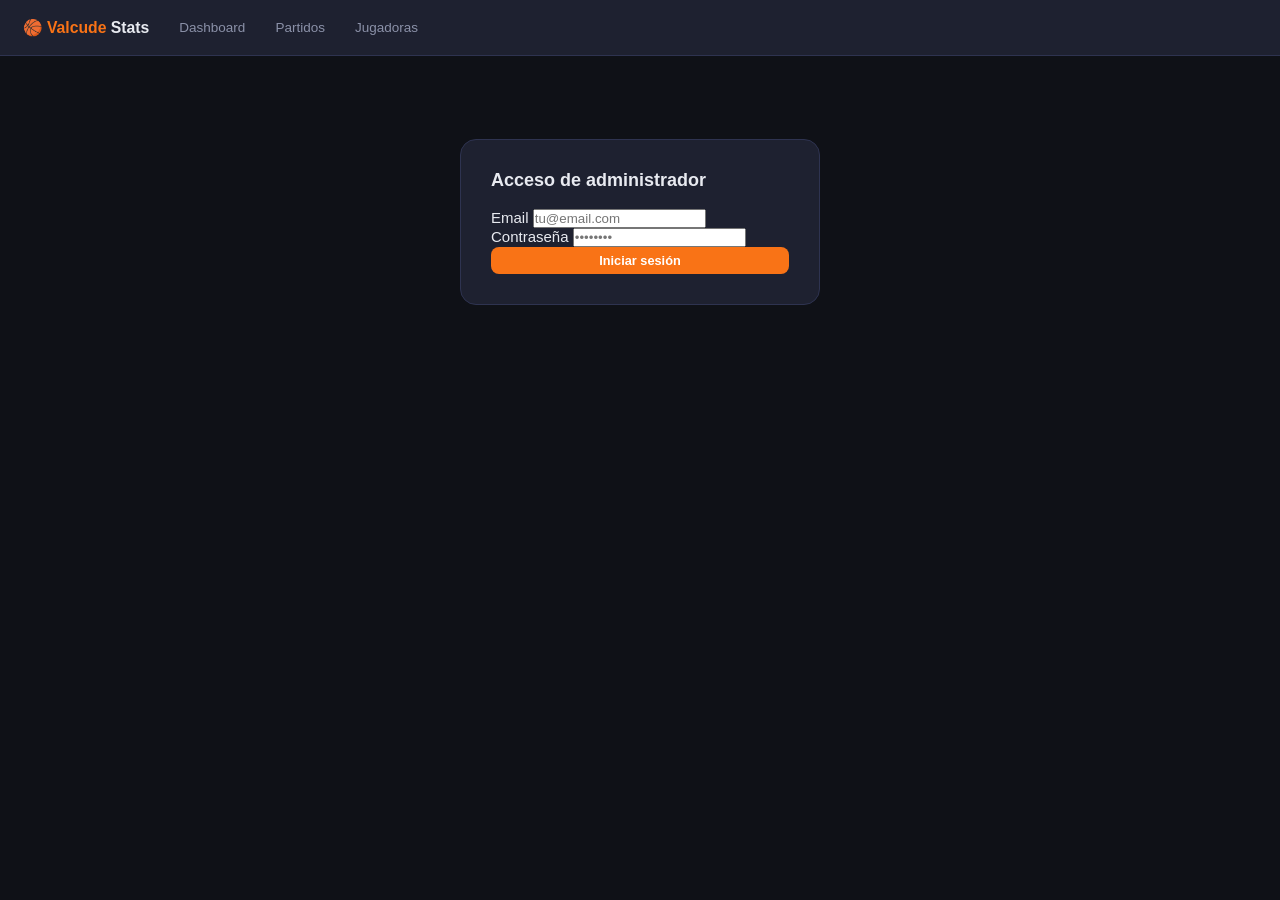
==== import.html @ e9c24c7e "Initial app: dashboard, matches, players, importer - Vanilla JS + Supabase (valcude-stats) + GitHub " ====
<!DOCTYPE html>
<html lang="es">
<head>
  <meta charset="UTF-8">
  <meta name="viewport" content="width=device-width, initial-scale=1.0">
  <title>Importar — Valcude Stats</title>
  <link rel="stylesheet" href="css/style.css">
</head>
<body>

<nav>
  <div class="nav-logo">🏀 <span>Valcude</span> Stats</div>
  <div class="nav-links">
    <a href="index.html">Dashboard</a>
    <a href="match.html">Partidos</a>
    <a href="player.html">Jugadoras</a>
  </div>
  <div class="nav-spacer"></div>
  <button id="btn-signout" class="btn btn-ghost" style="display:none">Cerrar sesión</button>
</nav>

<div class="page" style="max-width:720px">

  <!-- LOGIN (se oculta al autenticarse) -->
  <div id="loginSection">
    <div class="auth-wrap">
      <h2>Acceso de administrador</h2>
      <div id="loginError" class="error-msg" style="display:none"></div>
      <div class="field">
        <label>Email</label>
        <input type="email" id="inputEmail" placeholder="tu@email.com" autocomplete="username">
      </div>
      <div class="field">
        <label>Contraseña</label>
        <input type="password" id="inputPass" placeholder="••••••••" autocomplete="current-password">
      </div>
      <button class="btn btn-primary" id="btnLogin" style="width:100%;justify-content:center">
        Iniciar sesión
      </button>
    </div>
  </div>

  <!-- IMPORTADOR (visible solo si autenticado) -->
  <div id="importSection" style="display:none">
    <div class="page-header">
      <h1>Importar estadísticas</h1>
      <p>Arrastra uno o varios ficheros Excel (formato FBM) para importarlos.</p>
    </div>

    <!-- Zona de arrastrar -->
    <div class="dropzone" id="dropzone">
      <div class="icon">📂</div>
      <p><strong>Arrastra los ficheros aquí</strong></p>
      <p style="margin-top:.4rem">o haz clic para seleccionarlos</p>
      <input type="file" id="fileInput" accept=".xlsx" multiple style="display:none">
    </div>

    <!-- Cola de importación -->
    <div class="import-queue" id="importQueue"></div>
  </div>

</div>

<!-- SheetJS -->
<script src="https://cdn.sheetjs.com/xlsx-0.20.3/package/dist/xlsx.full.min.js"></script>

<script type="module">
import { signIn, signOut, getSession, onAuthStateChange } from './js/auth.js'
import { checkMatchExists, importMatch } from './js/db.js'
import { parseWorkbook, parseFilename } from './js/parser.js'
import { titleCase, fmt } from './js/utils.js'

// ── Auth ────────────────────────────────────────────────────────
const loginSection  = document.getElementById('loginSection')
const importSection = document.getElementById('importSection')
const btnSignout    = document.getElementById('btn-signout')
const loginError    = document.getElementById('loginError')

async function checkAuth() {
  const session = await getSession()
  setAuthUI(!!session)
}

function setAuthUI(loggedIn) {
  loginSection.style.display  = loggedIn ? 'none'  : 'block'
  importSection.style.display = loggedIn ? 'block' : 'none'
  btnSignout.style.display    = loggedIn ? 'inline-flex' : 'none'
}

document.getElementById('btnLogin').addEventListener('click', async () => {
  const email = document.getElementById('inputEmail').value.trim()
  const pass  = document.getElementById('inputPass').value
  loginError.style.display = 'none'
  try {
    await signIn(email, pass)
    setAuthUI(true)
  } catch (e) {
    loginError.textContent = e.message || 'Error al iniciar sesión'
    loginError.style.display = 'block'
  }
})

// Login con Enter
document.getElementById('inputPass').addEventListener('keydown', e => {
  if (e.key === 'Enter') document.getElementById('btnLogin').click()
})

btnSignout.addEventListener('click', async () => {
  await signOut()
  setAuthUI(false)
})

checkAuth()

// ── Drag & Drop ─────────────────────────────────────────────────
const dropzone  = document.getElementById('dropzone')
const fileInput = document.getElementById('fileInput')
const queue     = document.getElementById('importQueue')

dropzone.addEventListener('click', () => fileInput.click())

dropzone.addEventListener('dragover', e => {
  e.preventDefault()
  dropzone.classList.add('dragover')
})
dropzone.addEventListener('dragleave', () => dropzone.classList.remove('dragover'))
dropzone.addEventListener('drop', e => {
  e.preventDefault()
  dropzone.classList.remove('dragover')
  processFiles([...e.dataTransfer.files])
})

fileInput.addEventListener('change', () => {
  processFiles([...fileInput.files])
  fileInput.value = ''
})

// ── Procesado ────────────────────────────────────────────────────
async function processFiles(files) {
  for (const file of files) {
    if (!file.name.endsWith('.xlsx')) continue
    const item = addQueueItem(file.name)
    try {
      // 1. Leer con SheetJS
      const buf = await file.arrayBuffer()
      const wb  = XLSX.read(buf, { type: 'array' })

      // 2. Parsear
      const parsed = parseWorkbook(wb, file.name)

      // 3. Verificar duplicado
      const exists = await checkMatchExists(file.name)
      if (exists) {
        setItemStatus(item, 'error', `⚠️ Ya importado anteriormente`)
        continue
      }

      // 4. Mostrar preview y esperar confirmación
      const confirmed = await showPreview(item, parsed)
      if (!confirmed) {
        setItemStatus(item, 'error', 'Cancelado')
        continue
      }

      // 5. Obtener fecha (opcional)
      const matchDate = item.querySelector('.input-date')?.value || null

      // 6. Importar
      setItemStatus(item, 'loading', 'Importando…')
      await importMatch(parsed, parsed.jornada, matchDate)
      setItemStatus(item, 'ok', `✓ Importado correctamente`)

    } catch (e) {
      console.error(e)
      setItemStatus(item, 'error', `✗ Error: ${e.message}`)
    }
  }
}

function addQueueItem(name) {
  const div = document.createElement('div')
  div.className = 'queue-item'
  div.innerHTML = `<div class="file-name">📄 ${name}</div>
    <div class="queue-status">Leyendo fichero…</div>`
  queue.appendChild(div)
  div.scrollIntoView({ behavior: 'smooth' })
  return div
}

function setItemStatus(item, type, msg) {
  const el = item.querySelector('.queue-status')
  el.className = `queue-status ${type === 'ok' ? 'ok' : type === 'error' ? 'err' : ''}`
  el.innerHTML = type === 'loading' ? `<div class="spinner" style="width:18px;height:18px;margin:0 auto"></div> ${msg}` : msg
}

/** Muestra preview de los datos parseados y devuelve una promesa que resuelve con true/false */
function showPreview(item, parsed) {
  return new Promise(resolve => {
    const team1 = parsed.team1
    const team2 = parsed.team2
    const j = parsed.jornada || ''

    item.innerHTML = `
      <div class="file-name">📄 ${parsed.sourceFile}</div>
      <div style="color:var(--text2);font-size:.8rem;margin-bottom:.75rem">
        ${parsed.competition} · Temporada ${parsed.season}
      </div>

      <div class="preview-meta">
        <div class="field">
          <label>Jornada</label>
          <input type="number" class="input-jornada" value="${j}" min="1" style="width:80px;background:var(--bg2);color:var(--text);border:1px solid var(--border);border-radius:6px;padding:.4rem .6rem">
        </div>
        <div class="field">
          <label>Fecha (opcional)</label>
          <input type="date" class="input-date" style="background:var(--bg2);color:var(--text);border:1px solid var(--border);border-radius:6px;padding:.4rem .6rem">
        </div>
      </div>

      <div class="preview-section">
        <h3>${titleCase(team1.name)} <small style="color:var(--text2);font-weight:400">(${team1.players.length} jugadoras · ${team1.players.reduce((s,p)=>s+p.points,0)} pts)</small></h3>
        ${previewTable(team1.players)}
      </div>
      <div class="preview-section">
        <h3>${titleCase(team2.name)} <small style="color:var(--text2);font-weight:400">(${team2.players.length} jugadoras · ${team2.players.reduce((s,p)=>s+p.points,0)} pts)</small></h3>
        ${previewTable(team2.players)}
      </div>

      <div style="display:flex;gap:.75rem;margin-top:1.25rem">
        <button class="btn btn-primary btn-confirm">✓ Importar</button>
        <button class="btn btn-ghost btn-cancel">Cancelar</button>
      </div>
    `

    item.querySelector('.btn-confirm').addEventListener('click', () => resolve(true))
    item.querySelector('.btn-cancel').addEventListener('click', () => resolve(false))
  })
}

function previewTable(players) {
  if (!players.length) return '<p style="color:var(--text2);font-size:.85rem">Sin jugadoras detectadas</p>'
  const rows = players.map(p => `<tr>
    <td>${p.jersey_number || '—'}</td>
    <td>${titleCase(p.name)}</td>
    <td class="num">${fmt(p.minutes,1)}'</td>
    <td class="num"><strong>${p.points}</strong></td>
    <td class="num">${p.fg2_made}/${p.fg2_attempted}</td>
    <td class="num">${p.fg3_made}/${p.fg3_attempted}</td>
    <td class="num">${p.ft_made}/${p.ft_attempted}</td>
    <td class="num">${p.reb_total}</td>
    <td class="num">${p.assists}</td>
    <td class="num">${p.valuation}</td>
  </tr>`).join('')
  return `<div class="table-wrap"><table>
    <thead><tr><th>#</th><th>Nombre</th><th class="num">MIN</th><th class="num">PTS</th>
    <th class="num">TC2</th><th class="num">TC3</th><th class="num">TL</th>
    <th class="num">REB</th><th class="num">AST</th><th class="num">VAL</th></tr></thead>
    <tbody>${rows}</tbody>
  </table></div>`
}
</script>
</body>
</html>
---- css/style.css ----
/* ── Variables ──────────────────────────────────────── */
:root {
  --bg:      #0f1117;
  --card:    #1e2130;
  --card2:   #262a3d;
  --border:  #2e3350;
  --text:    #e8eaf0;
  --text2:   #8b91a8;
  --accent:  #f97316;
  --accent2: #fb923c;
  --win:     #22c55e;
  --loss:    #ef4444;
}

/* ── Reset ──────────────────────────────────────────── */
*, *::before, *::after { box-sizing: border-box; margin: 0; padding: 0; }
html { font-size: 15px; }
body {
  font-family: -apple-system, BlinkMacSystemFont, 'Segoe UI', sans-serif;
  background: var(--bg);
  color: var(--text);
  min-height: 100vh;
}
a { color: var(--accent); text-decoration: none; }
a:hover { color: var(--accent2); text-decoration: underline; }

/* ── Nav ────────────────────────────────────────────── */
nav {
  display: flex;
  align-items: center;
  gap: 1.5rem;
  padding: 0 1.5rem;
  height: 56px;
  background: var(--card);
  border-bottom: 1px solid var(--border);
  position: sticky;
  top: 0;
  z-index: 100;
}
.nav-logo {
  font-weight: 700;
  font-size: 1.05rem;
  white-space: nowrap;
}
.nav-logo span { color: var(--accent); }
.nav-links { display: flex; gap: 1rem; }
.nav-links a {
  color: var(--text2);
  font-size: .9rem;
  padding: .25rem .5rem;
  border-radius: 6px;
  transition: color .15s, background .15s;
}
.nav-links a:hover, .nav-links a.active {
  color: var(--text);
  background: var(--card2);
  text-decoration: none;
}
.nav-spacer { flex: 1; }

/* ── Buttons ────────────────────────────────────────── */
.btn {
  display: inline-flex;
  align-items: center;
  gap: .4rem;
  padding: .4rem .9rem;
  border: none;
  border-radius: 8px;
  font-size: .85rem;
  font-weight: 600;
  cursor: pointer;
  transition: opacity .15s;
}
.btn:hover { opacity: .85; text-decoration: none; }
.btn-primary { background: var(--accent); color: #fff; }
.btn-secondary { background: var(--card2); color: var(--text); }

/* ── Page layout ────────────────────────────────────── */
.page {
  max-width: 1100px;
  margin: 0 auto;
  padding: 1.5rem 1rem 3rem;
}
.page-header { margin-bottom: 1.25rem; }
.page-header h1 { font-size: 1.6rem; margin-bottom: .25rem; }
.page-header p { color: var(--text2); font-size: .9rem; }

/* ── Filters ────────────────────────────────────────── */
.filters {
  display: flex;
  gap: .75rem;
  margin-bottom: 1.25rem;
  flex-wrap: wrap;
}
.filters select {
  background: var(--card);
  border: 1px solid var(--border);
  color: var(--text);
  padding: .4rem .75rem;
  border-radius: 8px;
  font-size: .85rem;
  cursor: pointer;
}

/* ── Stat grid ──────────────────────────────────────── */
.stat-grid {
  display: grid;
  grid-template-columns: repeat(auto-fit, minmax(140px, 1fr));
  gap: 1rem;
  margin-bottom: 1.5rem;
}
.stat-card {
  background: var(--card);
  border: 1px solid var(--border);
  border-radius: 12px;
  padding: 1rem 1.25rem;
}
.stat-card .label {
  font-size: .75rem;
  text-transform: uppercase;
  letter-spacing: .08em;
  color: var(--text2);
  margin-bottom: .4rem;
}
.stat-card .value { font-size: 1.8rem; font-weight: 700; line-height: 1; }
.stat-card .sub { font-size: .8rem; color: var(--text2); margin-top: .25rem; }

/* ── Two-column layout ──────────────────────────────── */
.two-col {
  display: grid;
  grid-template-columns: 1fr 380px;
  gap: 1rem;
  align-items: start;
}
@media (max-width: 800px) {
  .two-col { grid-template-columns: 1fr; }
}

/* ── Panel ──────────────────────────────────────────── */
.panel {
  background: var(--card);
  border: 1px solid var(--border);
  border-radius: 12px;
  overflow: hidden;
}
.panel-header {
  display: flex;
  align-items: center;
  justify-content: space-between;
  flex-wrap: wrap;
  gap: .5rem;
  padding: .85rem 1rem;
  border-bottom: 1px solid var(--border);
}
.panel-header h2 { font-size: .95rem; font-weight: 600; }
.panel-body { padding: 1rem; }

/* ── Tabs ───────────────────────────────────────────── */
.tabs { display: flex; gap: .35rem; flex-wrap: wrap; }
.tab {
  background: none;
  border: 1px solid var(--border);
  color: var(--text2);
  padding: .25rem .65rem;
  border-radius: 6px;
  font-size: .78rem;
  cursor: pointer;
  transition: all .15s;
}
.tab.active, .tab:hover {
  background: var(--accent);
  border-color: var(--accent);
  color: #fff;
}

/* ── Tables ─────────────────────────────────────────── */
.table-wrap { overflow-x: auto; }
table { width: 100%; border-collapse: collapse; font-size: .85rem; }
thead th {
  padding: .55rem .75rem;
  text-align: left;
  font-size: .72rem;
  text-transform: uppercase;
  letter-spacing: .07em;
  color: var(--text2);
  border-bottom: 1px solid var(--border);
  white-space: nowrap;
}
tbody tr { border-bottom: 1px solid var(--border); transition: background .1s; }
tbody tr:last-child { border-bottom: none; }
tbody tr:hover { background: var(--card2); }
td { padding: .55rem .75rem; white-space: nowrap; }
th.num, td.num { text-align: right; }
.highlight { color: var(--accent); }
.rank { color: var(--text2); width: 2rem; }
.player-name a { color: var(--text); font-weight: 500; }
.player-name a:hover { color: var(--accent); text-decoration: none; }
.team-name { color: var(--text2); font-size: .8rem; }

/* ── Badges ─────────────────────────────────────────── */
.badge {
  display: inline-block;
  padding: .15rem .5rem;
  border-radius: 5px;
  font-size: .75rem;
  font-weight: 700;
}
.badge-win  { background: rgba(34,197,94,.15); color: var(--win); }
.badge-loss { background: rgba(239,68,68,.15);  color: var(--loss); }

/* ── Match list ─────────────────────────────────────── */
.match-item {
  display: flex;
  align-items: center;
  gap: .75rem;
  padding: .7rem 1rem;
  border-bottom: 1px solid var(--border);
  color: var(--text);
  transition: background .1s;
  text-decoration: none;
}
.match-item:last-child { border-bottom: none; }
.match-item:hover { background: var(--card2); text-decoration: none; }
.match-jornada {
  font-size: .72rem;
  color: var(--text2);
  min-width: 24px;
}
.match-teams { flex: 1; font-size: .88rem; }
.match-teams strong { color: var(--text); }
.rival { color: var(--text2); }
.match-score {
  font-weight: 700;
  font-size: .9rem;
  min-width: 60px;
  text-align: right;
}
.result-win  { color: var(--win); }
.result-loss { color: var(--loss); }

/* ── Player header ──────────────────────────────────── */
.player-header {
  display: flex;
  align-items: center;
  gap: 1.25rem;
  margin-bottom: 1.5rem;
}
.player-number {
  font-size: 3rem;
  font-weight: 800;
  color: var(--accent);
  line-height: 1;
  min-width: 80px;
  text-align: center;
}
.player-info h1 { font-size: 1.5rem; }
.player-info .team { color: var(--text2); margin-top: .2rem; }
.player-avg-grid {
  display: grid;
  grid-template-columns: repeat(auto-fit, minmax(110px, 1fr));
  gap: .75rem;
  margin-bottom: 1.5rem;
}

/* ── Chart ──────────────────────────────────────────── */
.chart-container { position: relative; height: 220px; }

/* ── Box score ──────────────────────────────────────── */
.box-header {
  display: grid;
  grid-template-columns: 1fr auto 1fr;
  align-items: center;
  gap: 1rem;
  padding: 1.25rem 1rem;
  text-align: center;
}
.box-team { font-size: 1.05rem; font-weight: 700; }
.box-score {
  font-size: 2.5rem;
  font-weight: 800;
  letter-spacing: .05em;
}
.box-score .score-sep { color: var(--text2); padding: 0 .4rem; }
.box-meta {
  font-size: .78rem;
  color: var(--text2);
  text-align: center;
  padding: 0 1rem .75rem;
}
.box-totals { font-weight: 700; background: var(--card2); }

/* ── Auth / Import ──────────────────────────────────── */
.auth-wrap {
  max-width: 360px;
  margin: 4rem auto;
  background: var(--card);
  border: 1px solid var(--border);
  border-radius: 16px;
  padding: 2rem;
}
.auth-wrap h2 { margin-bottom: 1.25rem; font-size: 1.2rem; }
.form-group { margin-bottom: 1rem; }
.form-group label {
  display: block;
  font-size: .82rem;
  color: var(--text2);
  margin-bottom: .35rem;
}
.form-group input {
  width: 100%;
  background: var(--bg);
  border: 1px solid var(--border);
  color: var(--text);
  padding: .55rem .75rem;
  border-radius: 8px;
  font-size: .9rem;
}
.form-group input:focus { outline: 2px solid var(--accent); outline-offset: -1px; }
.form-error { color: var(--loss); font-size: .82rem; margin-top: .75rem; display: none; }

/* ── Dropzone ───────────────────────────────────────── */
.dropzone {
  border: 2px dashed var(--border);
  border-radius: 16px;
  padding: 3rem 2rem;
  text-align: center;
  cursor: pointer;
  transition: border-color .15s, background .15s;
  margin-bottom: 1.5rem;
}
.dropzone.drag-over {
  border-color: var(--accent);
  background: rgba(249,115,22,.06);
}
.dropzone-icon { font-size: 2.5rem; margin-bottom: .75rem; }
.dropzone-text { color: var(--text2); font-size: .9rem; }
.dropzone-text strong { color: var(--text); }

/* ── Import log ─────────────────────────────────────── */
.import-log {
  background: var(--bg);
  border: 1px solid var(--border);
  border-radius: 8px;
  padding: .75rem 1rem;
  font-size: .8rem;
  font-family: monospace;
  max-height: 300px;
  overflow-y: auto;
}
.log-ok   { color: var(--win); }
.log-err  { color: var(--loss); }
.log-info { color: var(--text2); }

/* ── Spinner / Empty / Loading ──────────────────────── */
.loading {
  display: flex;
  justify-content: center;
  padding: 2.5rem;
}
.spinner {
  width: 28px; height: 28px;
  border: 3px solid var(--border);
  border-top-color: var(--accent);
  border-radius: 50%;
  animation: spin .7s linear infinite;
}
@keyframes spin { to { transform: rotate(360deg); } }
.empty {
  text-align: center;
  color: var(--text2);
  padding: 2rem;
  font-size: .9rem;
}

/* ── Preview tables (import) ────────────────────────── */
.preview-section { margin-bottom: 1.5rem; }
.preview-section h3 { font-size: .9rem; margin-bottom: .5rem; color: var(--text2); }
.preview-meta {
  display: flex;
  gap: 1rem;
  align-items: center;
  margin-bottom: 1rem;
  flex-wrap: wrap;
}
.preview-meta label { font-size: .82rem; color: var(--text2); }
.preview-meta input {
  background: var(--bg);
  border: 1px solid var(--border);
  color: var(--text);
  padding: .3rem .6rem;
  border-radius: 6px;
  font-size: .85rem;
  width: 80px;
}
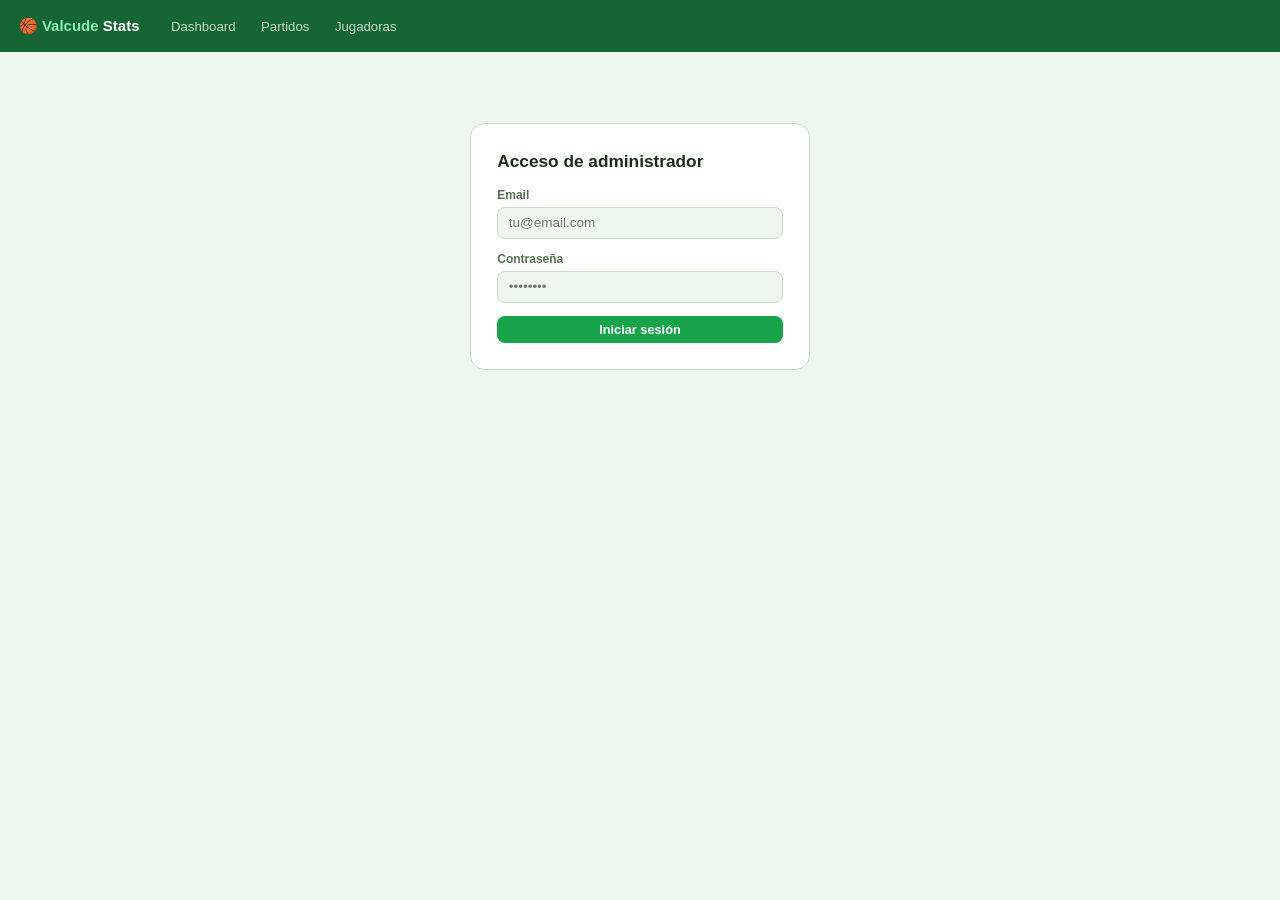
==== commit 78031f42: "UX: tema verde claro, sin rebotes/asistencias, pts/min, responsive - Tema visual: fondo claro (#eef7" ====
--- a/import.html
+++ b/import.html
@@ -247,14 +247,12 @@
     <td class="num">${p.fg2_made}/${p.fg2_attempted}</td>
     <td class="num">${p.fg3_made}/${p.fg3_attempted}</td>
     <td class="num">${p.ft_made}/${p.ft_attempted}</td>
-    <td class="num">${p.reb_total}</td>
-    <td class="num">${p.assists}</td>
     <td class="num">${p.valuation}</td>
   </tr>`).join('')
   return `<div class="table-wrap"><table>
     <thead><tr><th>#</th><th>Nombre</th><th class="num">MIN</th><th class="num">PTS</th>
     <th class="num">TC2</th><th class="num">TC3</th><th class="num">TL</th>
-    <th class="num">REB</th><th class="num">AST</th><th class="num">VAL</th></tr></thead>
+    <th class="num">VAL</th></tr></thead>
     <tbody>${rows}</tbody>
   </table></div>`
 }
--- a/css/style.css
+++ b/css/style.css
@@ -1,15 +1,17 @@
-/* ── Variables ──────────────────────────────────────── */
+/* ── Variables — tema claro verde ───────────────────── */
 :root {
-  --bg:      #0f1117;
-  --card:    #1e2130;
-  --card2:   #262a3d;
-  --border:  #2e3350;
-  --text:    #e8eaf0;
-  --text2:   #8b91a8;
-  --accent:  #f97316;
-  --accent2: #fb923c;
-  --win:     #22c55e;
-  --loss:    #ef4444;
+  --bg:      #eef7ee;
+  --card:    #ffffff;
+  --card2:   #f4faf4;
+  --border:  #c6dfc6;
+  --text:    #1a2e1a;
+  --text2:   #527252;
+  --accent:  #16a34a;
+  --accent2: #15803d;
+  --win:     #15803d;
+  --loss:    #dc2626;
+  --nav-bg:  #166534;
+  --nav-link: rgba(255,255,255,.75);
 }
 
 /* ── Reset ──────────────────────────────────────────── */
@@ -21,39 +23,39 @@
   color: var(--text);
   min-height: 100vh;
 }
-a { color: var(--accent); text-decoration: none; }
-a:hover { color: var(--accent2); text-decoration: underline; }
+a { color: var(--accent2); text-decoration: none; }
+a:hover { color: var(--accent); text-decoration: underline; }
 
 /* ── Nav ────────────────────────────────────────────── */
 nav {
   display: flex;
   align-items: center;
   gap: 1.5rem;
-  padding: 0 1.5rem;
-  height: 56px;
-  background: var(--card);
-  border-bottom: 1px solid var(--border);
+  padding: 0 1.25rem;
+  height: 52px;
+  background: var(--nav-bg);
   position: sticky;
   top: 0;
   z-index: 100;
 }
 .nav-logo {
   font-weight: 700;
-  font-size: 1.05rem;
+  font-size: 1rem;
   white-space: nowrap;
-}
-.nav-logo span { color: var(--accent); }
-.nav-links { display: flex; gap: 1rem; }
+  color: #fff;
+}
+.nav-logo span { color: #86efac; }
+.nav-links { display: flex; gap: .5rem; }
 .nav-links a {
-  color: var(--text2);
-  font-size: .9rem;
-  padding: .25rem .5rem;
+  color: var(--nav-link);
+  font-size: .88rem;
+  padding: .3rem .6rem;
   border-radius: 6px;
   transition: color .15s, background .15s;
 }
 .nav-links a:hover, .nav-links a.active {
-  color: var(--text);
-  background: var(--card2);
+  color: #fff;
+  background: rgba(255,255,255,.12);
   text-decoration: none;
 }
 .nav-spacer { flex: 1; }
@@ -72,67 +74,69 @@
   transition: opacity .15s;
 }
 .btn:hover { opacity: .85; text-decoration: none; }
-.btn-primary { background: var(--accent); color: #fff; }
-.btn-secondary { background: var(--card2); color: var(--text); }
+.btn-primary  { background: var(--accent); color: #fff; }
+.btn-secondary { background: var(--card2); color: var(--text); border: 1px solid var(--border); }
+.btn-ghost    { background: rgba(255,255,255,.15); color: #fff; }
 
 /* ── Page layout ────────────────────────────────────── */
 .page {
   max-width: 1100px;
   margin: 0 auto;
-  padding: 1.5rem 1rem 3rem;
-}
-.page-header { margin-bottom: 1.25rem; }
-.page-header h1 { font-size: 1.6rem; margin-bottom: .25rem; }
-.page-header p { color: var(--text2); font-size: .9rem; }
+  padding: 1.25rem 1rem 3rem;
+}
+.page-header { margin-bottom: 1.1rem; }
+.page-header h1 { font-size: 1.5rem; margin-bottom: .2rem; }
+.page-header p  { color: var(--text2); font-size: .88rem; }
 
 /* ── Filters ────────────────────────────────────────── */
 .filters {
   display: flex;
-  gap: .75rem;
-  margin-bottom: 1.25rem;
+  gap: .6rem;
+  margin-bottom: 1.1rem;
   flex-wrap: wrap;
 }
-.filters select {
+.filters select, .filters input {
   background: var(--card);
   border: 1px solid var(--border);
   color: var(--text);
-  padding: .4rem .75rem;
+  padding: .38rem .7rem;
   border-radius: 8px;
   font-size: .85rem;
   cursor: pointer;
 }
+.filters select:focus { outline: 2px solid var(--accent); }
 
 /* ── Stat grid ──────────────────────────────────────── */
 .stat-grid {
   display: grid;
-  grid-template-columns: repeat(auto-fit, minmax(140px, 1fr));
-  gap: 1rem;
-  margin-bottom: 1.5rem;
+  grid-template-columns: repeat(auto-fit, minmax(130px, 1fr));
+  gap: .75rem;
+  margin-bottom: 1.25rem;
 }
 .stat-card {
   background: var(--card);
   border: 1px solid var(--border);
-  border-radius: 12px;
-  padding: 1rem 1.25rem;
+  border-radius: 10px;
+  padding: .9rem 1.1rem;
 }
 .stat-card .label {
-  font-size: .75rem;
+  font-size: .72rem;
   text-transform: uppercase;
   letter-spacing: .08em;
   color: var(--text2);
-  margin-bottom: .4rem;
-}
-.stat-card .value { font-size: 1.8rem; font-weight: 700; line-height: 1; }
-.stat-card .sub { font-size: .8rem; color: var(--text2); margin-top: .25rem; }
+  margin-bottom: .35rem;
+}
+.stat-card .value { font-size: 1.75rem; font-weight: 700; line-height: 1; }
+.stat-card .sub   { font-size: .78rem; color: var(--text2); margin-top: .2rem; }
 
 /* ── Two-column layout ──────────────────────────────── */
 .two-col {
   display: grid;
-  grid-template-columns: 1fr 380px;
+  grid-template-columns: 1fr 360px;
   gap: 1rem;
   align-items: start;
 }
-@media (max-width: 800px) {
+@media (max-width: 860px) {
   .two-col { grid-template-columns: 1fr; }
 }
 
@@ -140,7 +144,7 @@
 .panel {
   background: var(--card);
   border: 1px solid var(--border);
-  border-radius: 12px;
+  border-radius: 10px;
   overflow: hidden;
 }
 .panel-header {
@@ -149,71 +153,98 @@
   justify-content: space-between;
   flex-wrap: wrap;
   gap: .5rem;
-  padding: .85rem 1rem;
+  padding: .75rem 1rem;
   border-bottom: 1px solid var(--border);
-}
-.panel-header h2 { font-size: .95rem; font-weight: 600; }
+  background: var(--card2);
+}
+.panel-header h2 { font-size: .92rem; font-weight: 700; color: var(--text); }
 .panel-body { padding: 1rem; }
 
 /* ── Tabs ───────────────────────────────────────────── */
-.tabs { display: flex; gap: .35rem; flex-wrap: wrap; }
+.tabs { display: flex; gap: .3rem; flex-wrap: wrap; }
 .tab {
-  background: none;
-  border: 1px solid var(--border);
-  color: var(--text2);
-  padding: .25rem .65rem;
+  background: var(--card);
+  border: 1px solid var(--border);
+  color: var(--text2);
+  padding: .22rem .6rem;
   border-radius: 6px;
-  font-size: .78rem;
+  font-size: .77rem;
+  font-weight: 600;
   cursor: pointer;
   transition: all .15s;
 }
-.tab.active, .tab:hover {
+.tab:hover { border-color: var(--accent); color: var(--accent); }
+.tab.active {
   background: var(--accent);
   border-color: var(--accent);
   color: #fff;
 }
 
 /* ── Tables ─────────────────────────────────────────── */
-.table-wrap { overflow-x: auto; }
-table { width: 100%; border-collapse: collapse; font-size: .85rem; }
+.table-wrap { overflow-x: auto; -webkit-overflow-scrolling: touch; }
+table { width: 100%; border-collapse: collapse; font-size: .84rem; }
 thead th {
-  padding: .55rem .75rem;
+  padding: .5rem .65rem;
   text-align: left;
-  font-size: .72rem;
+  font-size: .7rem;
   text-transform: uppercase;
   letter-spacing: .07em;
   color: var(--text2);
-  border-bottom: 1px solid var(--border);
+  border-bottom: 2px solid var(--border);
   white-space: nowrap;
+  background: var(--card2);
 }
 tbody tr { border-bottom: 1px solid var(--border); transition: background .1s; }
 tbody tr:last-child { border-bottom: none; }
 tbody tr:hover { background: var(--card2); }
-td { padding: .55rem .75rem; white-space: nowrap; }
+td { padding: .48rem .65rem; white-space: nowrap; }
 th.num, td.num { text-align: right; }
-.highlight { color: var(--accent); }
-.rank { color: var(--text2); width: 2rem; }
-.player-name a { color: var(--text); font-weight: 500; }
-.player-name a:hover { color: var(--accent); text-decoration: none; }
+td.highlight { color: var(--accent2); font-weight: 700; }
+.rank { color: var(--text2); width: 2rem; font-size: .8rem; }
+.player-name a { color: var(--text); font-weight: 600; }
+.player-name a:hover { color: var(--accent2); text-decoration: none; }
 .team-name { color: var(--text2); font-size: .8rem; }
+
+/* ── Box score — columnas alineadas entre equipos ───── */
+.box-table {
+  table-layout: fixed;
+  width: 100%;
+}
+/* Anchos fijos de cada columna del box score           */
+.box-table .col-hash  { width: 30px; }
+.box-table .col-name  { /* auto — rellena el espacio */ }
+.box-table .col-min   { width: 52px; }
+.box-table .col-pts   { width: 46px; }
+.box-table .col-tc    { width: 58px; }
+.box-table .col-val   { width: 46px; }
+.box-table .col-pm    { width: 44px; }
+.box-table .col-ppm   { width: 62px; }
+
+/* ── Columnas responsivas ───────────────────────────── */
+@media (max-width: 640px) {
+  .hide-mobile { display: none !important; }
+}
+@media (max-width: 860px) {
+  .hide-tablet { display: none !important; }
+}
 
 /* ── Badges ─────────────────────────────────────────── */
 .badge {
   display: inline-block;
-  padding: .15rem .5rem;
+  padding: .12rem .45rem;
   border-radius: 5px;
-  font-size: .75rem;
+  font-size: .72rem;
   font-weight: 700;
 }
-.badge-win  { background: rgba(34,197,94,.15); color: var(--win); }
-.badge-loss { background: rgba(239,68,68,.15);  color: var(--loss); }
+.badge-win  { background: #dcfce7; color: var(--win); }
+.badge-loss { background: #fee2e2; color: var(--loss); }
 
 /* ── Match list ─────────────────────────────────────── */
 .match-item {
   display: flex;
   align-items: center;
-  gap: .75rem;
-  padding: .7rem 1rem;
+  gap: .65rem;
+  padding: .65rem 1rem;
   border-bottom: 1px solid var(--border);
   color: var(--text);
   transition: background .1s;
@@ -222,134 +253,155 @@
 .match-item:last-child { border-bottom: none; }
 .match-item:hover { background: var(--card2); text-decoration: none; }
 .match-jornada {
-  font-size: .72rem;
-  color: var(--text2);
-  min-width: 24px;
-}
-.match-teams { flex: 1; font-size: .88rem; }
+  font-size: .7rem;
+  color: var(--text2);
+  min-width: 22px;
+  font-weight: 700;
+}
+.match-teams { flex: 1; font-size: .87rem; overflow: hidden; }
 .match-teams strong { color: var(--text); }
 .rival { color: var(--text2); }
 .match-score {
   font-weight: 700;
-  font-size: .9rem;
-  min-width: 60px;
+  font-size: .88rem;
+  min-width: 58px;
   text-align: right;
 }
 .result-win  { color: var(--win); }
 .result-loss { color: var(--loss); }
 
+/* ── Match header (detalle de partido) ──────────────── */
+.match-header {
+  background: var(--card);
+  border: 1px solid var(--border);
+  border-radius: 10px;
+  padding: 1.25rem 1rem;
+  text-align: center;
+  margin-bottom: 1.25rem;
+}
+.competition { font-size: .78rem; color: var(--text2); margin-bottom: .75rem; }
+.score-row {
+  display: grid;
+  grid-template-columns: 1fr auto 1fr;
+  align-items: center;
+  gap: .75rem;
+}
+.score-row .team-name { font-size: 1rem; font-weight: 700; }
+.score-row .team-name.right { text-align: right; }
+.score-row .score {
+  font-size: 2.2rem;
+  font-weight: 800;
+  letter-spacing: .04em;
+}
+
 /* ── Player header ──────────────────────────────────── */
 .player-header {
   display: flex;
   align-items: center;
-  gap: 1.25rem;
-  margin-bottom: 1.5rem;
+  gap: 1.1rem;
+  margin-bottom: 1.25rem;
 }
 .player-number {
-  font-size: 3rem;
+  font-size: 2.8rem;
   font-weight: 800;
   color: var(--accent);
   line-height: 1;
-  min-width: 80px;
+  min-width: 72px;
   text-align: center;
 }
-.player-info h1 { font-size: 1.5rem; }
-.player-info .team { color: var(--text2); margin-top: .2rem; }
+.player-info h1 { font-size: 1.4rem; }
+.player-info .team { color: var(--text2); margin-top: .15rem; }
 .player-avg-grid {
   display: grid;
-  grid-template-columns: repeat(auto-fit, minmax(110px, 1fr));
-  gap: .75rem;
-  margin-bottom: 1.5rem;
+  grid-template-columns: repeat(auto-fit, minmax(105px, 1fr));
+  gap: .65rem;
+  margin-bottom: 1.25rem;
 }
 
 /* ── Chart ──────────────────────────────────────────── */
-.chart-container { position: relative; height: 220px; }
-
-/* ── Box score ──────────────────────────────────────── */
-.box-header {
-  display: grid;
-  grid-template-columns: 1fr auto 1fr;
-  align-items: center;
-  gap: 1rem;
-  padding: 1.25rem 1rem;
-  text-align: center;
-}
-.box-team { font-size: 1.05rem; font-weight: 700; }
-.box-score {
-  font-size: 2.5rem;
-  font-weight: 800;
-  letter-spacing: .05em;
-}
-.box-score .score-sep { color: var(--text2); padding: 0 .4rem; }
-.box-meta {
-  font-size: .78rem;
-  color: var(--text2);
-  text-align: center;
-  padding: 0 1rem .75rem;
-}
-.box-totals { font-weight: 700; background: var(--card2); }
+.chart-container { position: relative; height: 210px; }
 
 /* ── Auth / Import ──────────────────────────────────── */
 .auth-wrap {
-  max-width: 360px;
-  margin: 4rem auto;
-  background: var(--card);
-  border: 1px solid var(--border);
-  border-radius: 16px;
-  padding: 2rem;
-}
-.auth-wrap h2 { margin-bottom: 1.25rem; font-size: 1.2rem; }
-.form-group { margin-bottom: 1rem; }
-.form-group label {
+  max-width: 340px;
+  margin: 3.5rem auto;
+  background: var(--card);
+  border: 1px solid var(--border);
+  border-radius: 14px;
+  padding: 1.75rem;
+}
+.auth-wrap h2 { margin-bottom: 1.1rem; font-size: 1.15rem; }
+.field { margin-bottom: .9rem; }
+.field label {
   display: block;
-  font-size: .82rem;
-  color: var(--text2);
-  margin-bottom: .35rem;
-}
-.form-group input {
+  font-size: .8rem;
+  color: var(--text2);
+  margin-bottom: .3rem;
+  font-weight: 600;
+}
+.field input {
   width: 100%;
   background: var(--bg);
   border: 1px solid var(--border);
   color: var(--text);
-  padding: .55rem .75rem;
+  padding: .5rem .7rem;
   border-radius: 8px;
   font-size: .9rem;
 }
-.form-group input:focus { outline: 2px solid var(--accent); outline-offset: -1px; }
-.form-error { color: var(--loss); font-size: .82rem; margin-top: .75rem; display: none; }
+.field input:focus { outline: 2px solid var(--accent); outline-offset: -1px; }
+.error-msg { color: var(--loss); font-size: .82rem; margin-bottom: .75rem; }
 
 /* ── Dropzone ───────────────────────────────────────── */
 .dropzone {
   border: 2px dashed var(--border);
-  border-radius: 16px;
-  padding: 3rem 2rem;
+  border-radius: 14px;
+  padding: 2.5rem 2rem;
   text-align: center;
   cursor: pointer;
   transition: border-color .15s, background .15s;
-  margin-bottom: 1.5rem;
-}
-.dropzone.drag-over {
+  margin-bottom: 1.25rem;
+  background: var(--card);
+}
+.dropzone:hover, .dropzone.dragover {
   border-color: var(--accent);
-  background: rgba(249,115,22,.06);
-}
-.dropzone-icon { font-size: 2.5rem; margin-bottom: .75rem; }
-.dropzone-text { color: var(--text2); font-size: .9rem; }
-.dropzone-text strong { color: var(--text); }
-
-/* ── Import log ─────────────────────────────────────── */
-.import-log {
+  background: #f0fdf4;
+}
+.dropzone .icon { font-size: 2.2rem; margin-bottom: .6rem; }
+.dropzone p { color: var(--text2); font-size: .9rem; }
+.dropzone p strong { color: var(--text); }
+
+/* ── Import queue ───────────────────────────────────── */
+.import-queue { display: flex; flex-direction: column; gap: 1rem; }
+.queue-item {
+  background: var(--card);
+  border: 1px solid var(--border);
+  border-radius: 10px;
+  padding: 1rem 1.1rem;
+}
+.file-name { font-weight: 600; font-size: .9rem; margin-bottom: .3rem; }
+.queue-status { font-size: .85rem; color: var(--text2); }
+.queue-status.ok  { color: var(--win); }
+.queue-status.err { color: var(--loss); }
+
+/* ── Preview tables ─────────────────────────────────── */
+.preview-section { margin-bottom: 1.25rem; }
+.preview-section h3 { font-size: .9rem; margin-bottom: .5rem; }
+.preview-meta {
+  display: flex;
+  gap: 1rem;
+  align-items: flex-end;
+  margin-bottom: .9rem;
+  flex-wrap: wrap;
+}
+.preview-meta .field { margin-bottom: 0; }
+.preview-meta input {
   background: var(--bg);
   border: 1px solid var(--border);
-  border-radius: 8px;
-  padding: .75rem 1rem;
-  font-size: .8rem;
-  font-family: monospace;
-  max-height: 300px;
-  overflow-y: auto;
-}
-.log-ok   { color: var(--win); }
-.log-err  { color: var(--loss); }
-.log-info { color: var(--text2); }
+  color: var(--text);
+  padding: .3rem .6rem;
+  border-radius: 6px;
+  font-size: .85rem;
+}
 
 /* ── Spinner / Empty / Loading ──────────────────────── */
 .loading {
@@ -358,7 +410,7 @@
   padding: 2.5rem;
 }
 .spinner {
-  width: 28px; height: 28px;
+  width: 26px; height: 26px;
   border: 3px solid var(--border);
   border-top-color: var(--accent);
   border-radius: 50%;
@@ -371,24 +423,3 @@
   padding: 2rem;
   font-size: .9rem;
 }
-
-/* ── Preview tables (import) ────────────────────────── */
-.preview-section { margin-bottom: 1.5rem; }
-.preview-section h3 { font-size: .9rem; margin-bottom: .5rem; color: var(--text2); }
-.preview-meta {
-  display: flex;
-  gap: 1rem;
-  align-items: center;
-  margin-bottom: 1rem;
-  flex-wrap: wrap;
-}
-.preview-meta label { font-size: .82rem; color: var(--text2); }
-.preview-meta input {
-  background: var(--bg);
-  border: 1px solid var(--border);
-  color: var(--text);
-  padding: .3rem .6rem;
-  border-radius: 6px;
-  font-size: .85rem;
-  width: 80px;
-}
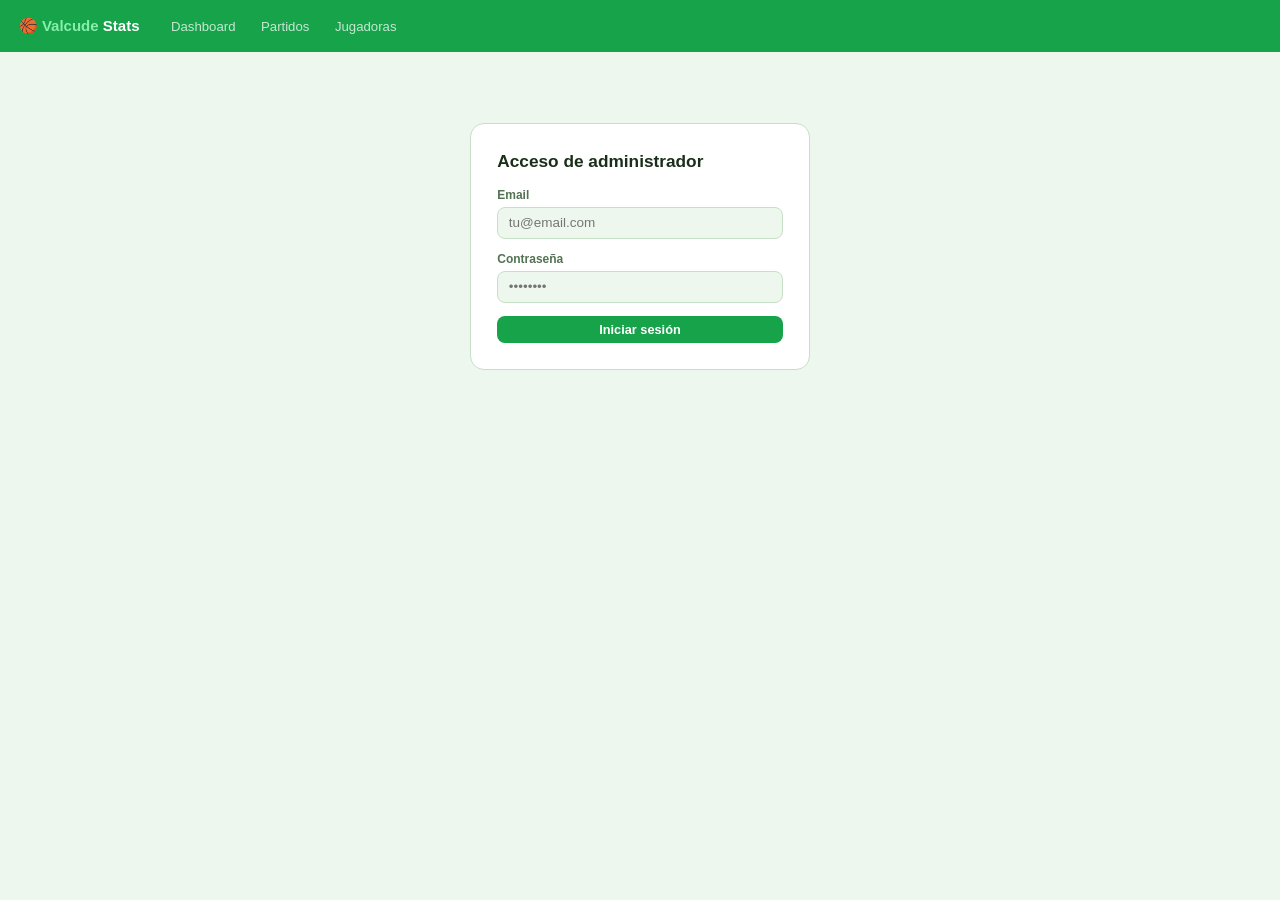
==== commit 57a4201f: "Fix botón Importar: setItemStatus fallaba tras showPreview showPreview reemplaza item.innerHTML con " ====
--- a/import.html
+++ b/import.html
@@ -162,12 +162,16 @@
         continue
       }
 
-      // 5. Obtener fecha (opcional)
-      const matchDate = item.querySelector('.input-date')?.value || null
-
-      // 6. Importar
+      // 5. Leer jornada (editable) y fecha del preview ANTES de reemplazar el HTML
+      const jornadaVal = item.querySelector('.input-jornada')?.value
+      const jornada    = jornadaVal ? Number(jornadaVal) : parsed.jornada
+      const matchDate  = item.querySelector('.input-date')?.value || null
+
+      // 6. Importar — resetear item ANTES de setItemStatus (showPreview borró .queue-status)
+      item.innerHTML = `<div class="file-name">📄 ${parsed.sourceFile}</div>
+        <div class="queue-status"></div>`
       setItemStatus(item, 'loading', 'Importando…')
-      await importMatch(parsed, parsed.jornada, matchDate)
+      await importMatch(parsed, jornada, matchDate)
       setItemStatus(item, 'ok', `✓ Importado correctamente`)
 
     } catch (e) {
@@ -188,7 +192,13 @@
 }
 
 function setItemStatus(item, type, msg) {
-  const el = item.querySelector('.queue-status')
+  // showPreview reemplaza item.innerHTML; asegurarse de que .queue-status existe
+  let el = item.querySelector('.queue-status')
+  if (!el) {
+    const fn = item.querySelector('.file-name')?.outerHTML || ''
+    item.innerHTML = fn + '<div class="queue-status"></div>'
+    el = item.querySelector('.queue-status')
+  }
   el.className = `queue-status ${type === 'ok' ? 'ok' : type === 'error' ? 'err' : ''}`
   el.innerHTML = type === 'loading' ? `<div class="spinner" style="width:18px;height:18px;margin:0 auto"></div> ${msg}` : msg
 }
--- a/css/style.css
+++ b/css/style.css
@@ -10,7 +10,7 @@
   --accent2: #15803d;
   --win:     #15803d;
   --loss:    #dc2626;
-  --nav-bg:  #166534;
+  --nav-bg:  #16a34a;
   --nav-link: rgba(255,255,255,.75);
 }
 
@@ -218,7 +218,7 @@
 .box-table .col-tc    { width: 58px; }
 .box-table .col-val   { width: 46px; }
 .box-table .col-pm    { width: 44px; }
-.box-table .col-ppm   { width: 62px; }
+.box-table .col-ppm   { width: 68px; }
 
 /* ── Columnas responsivas ───────────────────────────── */
 @media (max-width: 640px) {
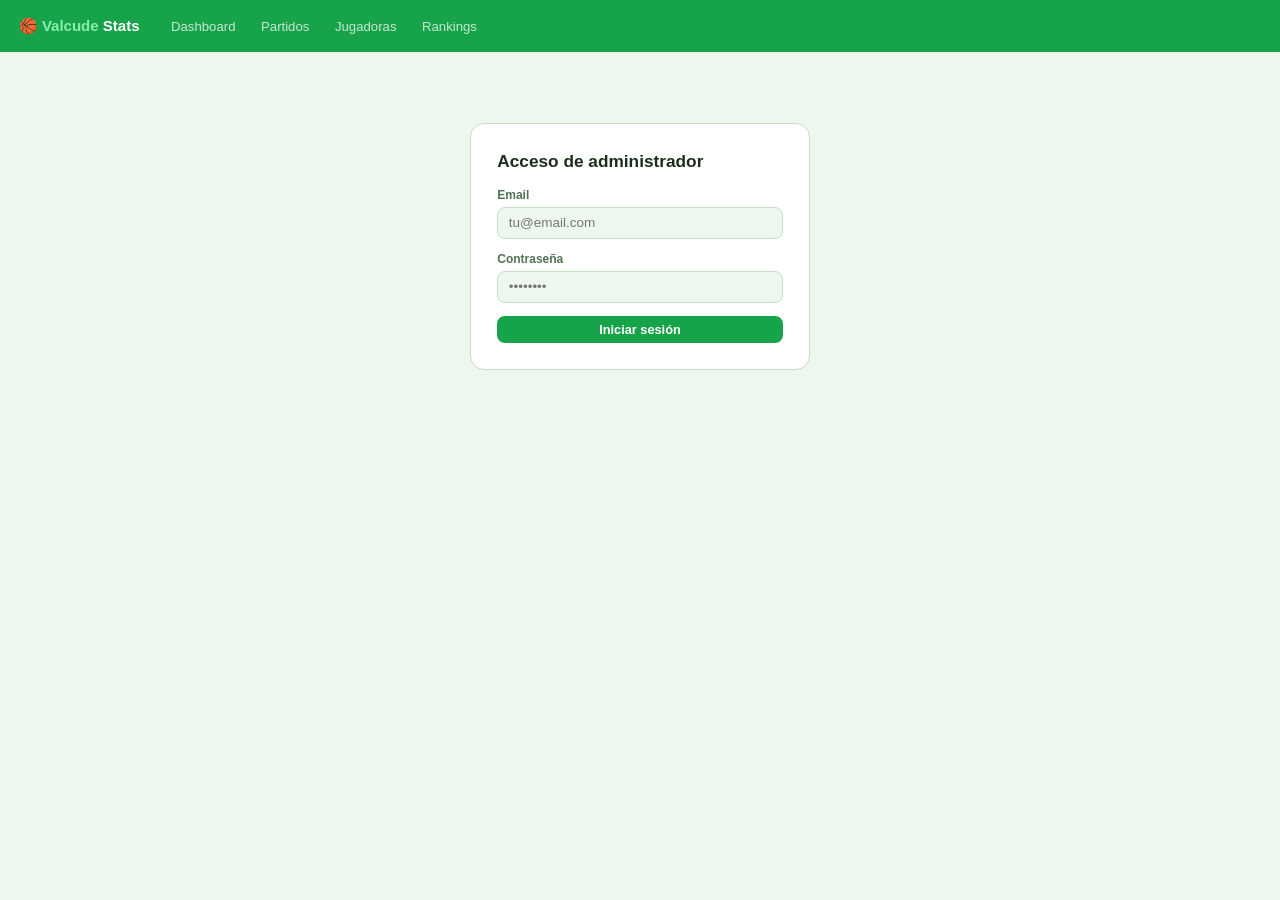
==== commit ed6c9445: "Añadir página Rankings con tabla sortable - Nueva página ranking.html: tabla de jugadoras ordenable " ====
--- a/import.html
+++ b/import.html
@@ -14,6 +14,7 @@
     <a href="index.html">Dashboard</a>
     <a href="match.html">Partidos</a>
     <a href="player.html">Jugadoras</a>
+    <a href="ranking.html">Rankings</a>
   </div>
   <div class="nav-spacer"></div>
   <button id="btn-signout" class="btn btn-ghost" style="display:none">Cerrar sesión</button>
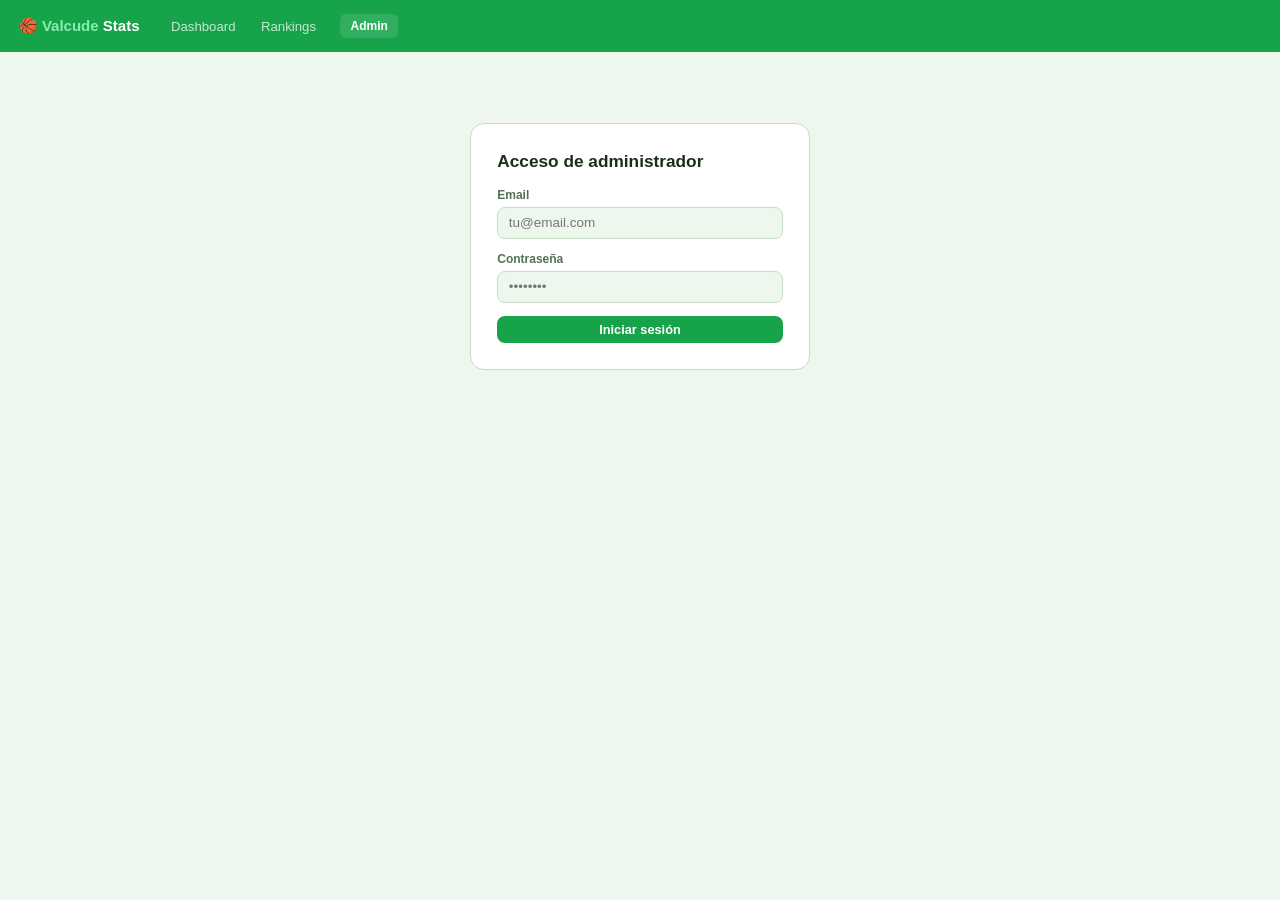
==== commit 3441917c: "Rankings: tercera gráfica TC3, enlace volver en ficha, PIN actualizado - Rankings: añadir gráfico 'T" ====
--- a/import.html
+++ b/import.html
@@ -4,6 +4,13 @@
   <meta charset="UTF-8">
   <meta name="viewport" content="width=device-width, initial-scale=1.0">
   <title>Importar — Valcude Stats</title>
+  <link rel="manifest" href="manifest.json">
+  <meta name="theme-color" content="#16a34a">
+  <meta name="mobile-web-app-capable" content="yes">
+  <meta name="apple-mobile-web-app-capable" content="yes">
+  <meta name="apple-mobile-web-app-status-bar-style" content="black-translucent">
+  <meta name="apple-mobile-web-app-title" content="Valcude Stats">
+  <link rel="apple-touch-icon" href="icons/icon.svg">
   <link rel="stylesheet" href="css/style.css">
 </head>
 <body>
@@ -11,13 +18,21 @@
 <nav>
   <div class="nav-logo">🏀 <span>Valcude</span> Stats</div>
   <div class="nav-links">
-    <a href="index.html">Dashboard</a>
-    <a href="match.html">Partidos</a>
-    <a href="player.html">Jugadoras</a>
-    <a href="ranking.html">Rankings</a>
+    <a href="index.html">
+      <svg class="nav-icon" viewBox="0 0 20 20" fill="none" stroke="currentColor" stroke-width="1.5" stroke-linecap="round" stroke-linejoin="round" aria-hidden="true"><rect x="2" y="2" width="7" height="7" rx="1.5"/><rect x="11" y="2" width="7" height="7" rx="1.5"/><rect x="2" y="11" width="7" height="7" rx="1.5"/><rect x="11" y="11" width="7" height="7" rx="1.5"/></svg>
+      Dashboard
+    </a>
+    <a href="ranking.html">
+      <svg class="nav-icon" viewBox="0 0 20 20" fill="none" stroke="currentColor" stroke-width="1.5" stroke-linecap="round" stroke-linejoin="round" aria-hidden="true"><rect x="2" y="9" width="4" height="9" rx="1"/><rect x="8" y="4" width="4" height="14" rx="1"/><rect x="14" y="12" width="4" height="6" rx="1"/></svg>
+      Rankings
+    </a>
+    <span class="nav-sep"></span>
+    <a href="import.html" class="nav-admin active">
+      <svg class="nav-icon" viewBox="0 0 20 20" fill="none" stroke="currentColor" stroke-width="1.5" stroke-linecap="round" stroke-linejoin="round" aria-hidden="true"><rect x="4" y="9" width="12" height="9" rx="2"/><path d="M7 9V6.5a3 3 0 016 0V9"/></svg>
+      Admin
+    </a>
   </div>
-  <div class="nav-spacer"></div>
-  <button id="btn-signout" class="btn btn-ghost" style="display:none">Cerrar sesión</button>
+  <button id="btn-signout" class="btn btn-ghost hide-mobile" style="display:none">Cerrar sesión</button>
 </nav>
 
 <div class="page" style="max-width:720px">
@@ -268,5 +283,10 @@
   </table></div>`
 }
 </script>
+<script>
+  if ("serviceWorker" in navigator) {
+    navigator.serviceWorker.register("./sw.js").catch(() => {})
+  }
+</script>
 </body>
 </html>
--- a/css/style.css
+++ b/css/style.css
@@ -60,6 +60,22 @@
 }
 .nav-spacer { flex: 1; }
 
+/* ── Nav: icon + sep + admin (desktop) ──────────────── */
+.nav-icon { display: none; }
+.nav-sep  { flex: 1; }
+.nav-links .nav-admin {
+  background: rgba(255,255,255,.15);
+  padding: .3rem .7rem;
+  border-radius: 6px;
+  font-size: .8rem;
+  font-weight: 600;
+}
+.nav-links .nav-admin:hover {
+  background: rgba(255,255,255,.25);
+  color: #fff;
+  text-decoration: none;
+}
+
 /* ── Buttons ────────────────────────────────────────── */
 .btn {
   display: inline-flex;
@@ -127,7 +143,8 @@
   margin-bottom: .35rem;
 }
 .stat-card .value { font-size: 1.75rem; font-weight: 700; line-height: 1; }
-.stat-card .sub   { font-size: .78rem; color: var(--text2); margin-top: .2rem; }
+.stat-card .sub      { font-size: .78rem; color: var(--text2); margin-top: .2rem; }
+.stat-card .rank-pos { font-size: .72rem; font-weight: 700; color: #d4a017; margin-top: .15rem; line-height: 1; }
 
 /* ── Two-column layout ──────────────────────────────── */
 .two-col {
@@ -423,3 +440,50 @@
   padding: 2rem;
   font-size: .9rem;
 }
+
+/* ── Nav inferior — sólo móvil ──────────────────────── */
+@media (max-width: 640px) {
+  body { overflow-x: hidden; padding-bottom: calc(62px + env(safe-area-inset-bottom, 0px)); }
+
+  nav {
+    position: fixed; top: auto; bottom: 0; left: 0; right: 0; width: 100%;
+    height: auto; padding: 0; gap: 0;
+    border-top: 1px solid rgba(255,255,255,.18);
+    box-shadow: 0 -2px 16px rgba(0,0,0,.18);
+  }
+
+  .nav-logo { display: none !important; }
+  .nav-sep  { display: none !important; }
+
+  .nav-links { width: 100%; gap: 0; justify-content: stretch; }
+
+  .nav-links a,
+  .nav-links .nav-admin {
+    flex: 1;
+    display: flex; flex-direction: column;
+    align-items: center; justify-content: center;
+    padding: .45rem .25rem calc(.45rem + env(safe-area-inset-bottom, 0px));
+    gap: .2rem;
+    font-size: .62rem; font-weight: 600;
+    letter-spacing: .04em; text-transform: uppercase;
+    border-radius: 0 !important; background: transparent !important;
+    color: rgba(255,255,255,.5);
+    border-top: 2px solid transparent;
+    transition: color .15s, border-color .15s;
+    text-decoration: none !important;
+  }
+  .nav-links a.active,
+  .nav-links .nav-admin.active {
+    color: #fff;
+    border-top-color: rgba(255,255,255,.85);
+  }
+  .nav-links a:hover,
+  .nav-links .nav-admin:hover {
+    color: rgba(255,255,255,.8) !important;
+    text-decoration: none !important;
+  }
+
+  .nav-icon { display: block; width: 22px; height: 22px; }
+
+  .chart-wrap { height: 260px !important; }
+}
